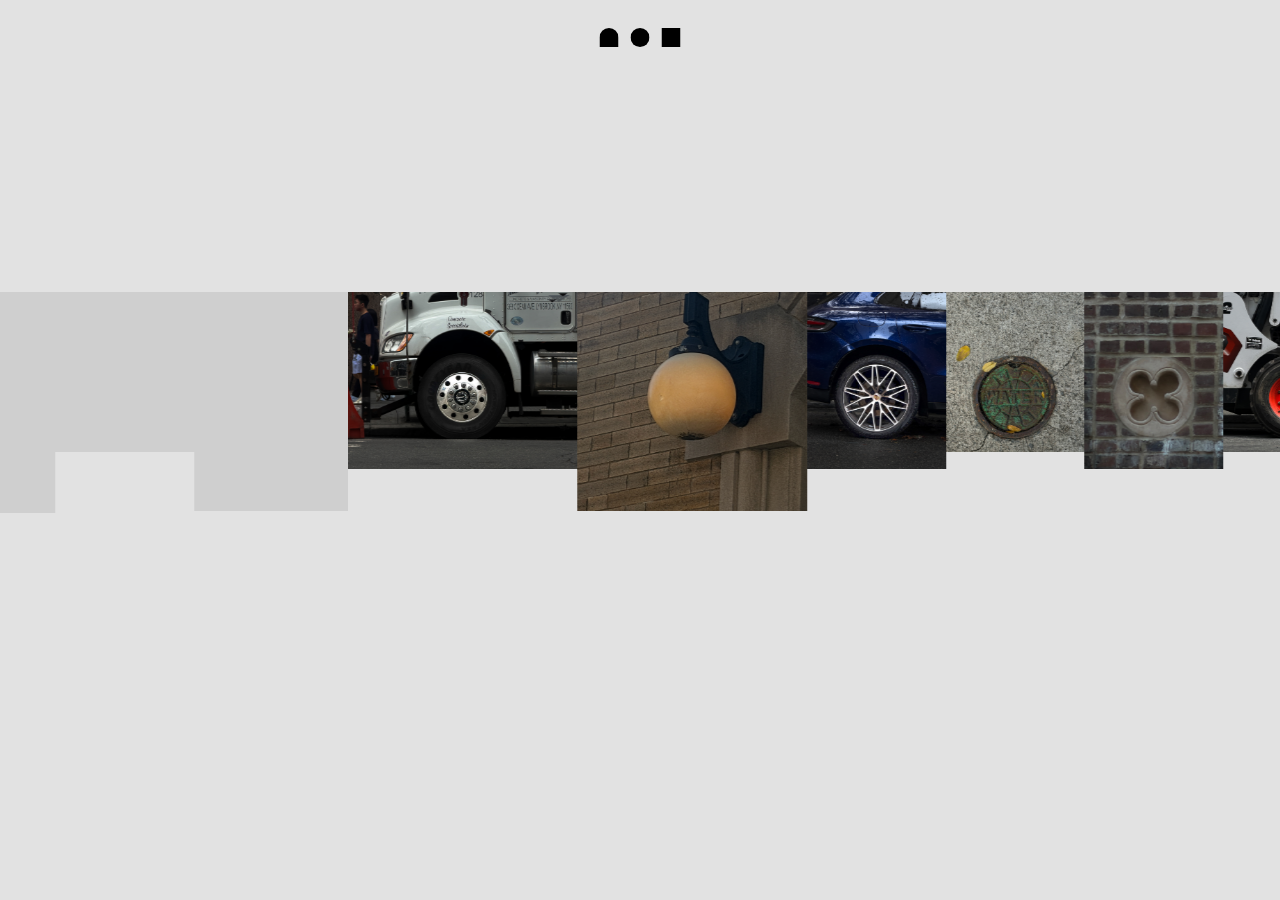
==== index/index.html @ 9a6b1ae3 "Initial commit" ====
<!doctype html>
<html lang="en">
<head>
  <meta charset="utf-8">
  <meta name="viewport" content="width=device-width, initial-scale=1">
  <title>Circle — Approach to What?</title>
  <link rel="preconnect" href="https://fonts.googleapis.com">
  <link rel="preconnect" href="https://fonts.gstatic.com" crossorigin>
  <link href="https://fonts.googleapis.com/css2?family=IBM+Plex+Mono&family=IBM+Plex+Sans:wght@400;700&display=swap" rel="stylesheet">
  <link rel="stylesheet" href="style.css">
  <script src="../assets/page_motion.js"></script>
</head>
<body>

  <!-- 상단 내비게이션: 아치 / 원(현재 갤러리) / 네모 -->
  <nav class="nav" aria-label="Main">
    <a class="nav__btn" href="../entry1/entry1.html" aria-label="Arch gallery">
      <svg viewBox="0 0 19 19" width="19" height="19"><path d="M0 19V9.5a9.5 9.5 0 0 1 19 0V19Z"/></svg>
    </a>
    <a class="nav__btn is-current" href="../index/index.html" aria-label="Circle gallery" aria-current="page">
      <svg viewBox="0 0 19 19" width="19" height="19"><circle cx="9.5" cy="9.5" r="9.5"/></svg>
    </a>
    <a class="nav__btn" href="../entry2/entry2.html" aria-label="Square gallery">
      <svg viewBox="0 0 19 19" width="19" height="19"><rect width="19" height="19"/></svg>
    </a>
  </nav>

  <!-- 사진 띠 + 확대 -->
  <main class="gallery" id="gallery">
    <div class="strip" id="strip"></div>
    <p class="gallery__status" id="status" role="status">Loading photos…</p>
    <div class="quote" id="quote" aria-live="polite">
      <a class="quote__link" id="quote-link" tabindex="-1">
        <span id="quote-text"></span>
        <small id="quote-author"></small>
      </a>
    </div>
  </main>

  <script src="../assets/data.js"></script>
  <script src="../assets/quotes.js"></script>
  <script src="../index/index.js"></script>
</body>
</html>
---- index/style.css ----
/* =========================================================
   index — 갤러리 (사진 띠 + 클릭 확대)
   ========================================================= */

/* ---------- 기본 스타일 ---------- */
:root {
  --bg: #e2e2e2;
  --ink: #000;
  --quote-hover: #ffff00;
  --dim: 0.7;                       /* 선택되지 않은 사진 투명도 */
  --ease: cubic-bezier(0.65, 0, 0.25, 1);
  --dur: 700ms;                     /* script.js 의 DUR 과 맞추기 */
  --s: 1;                           /* script.js 가 화면 크기에 맞춰 계산하는 배율 */
  --sans: "IBM Plex Sans", system-ui, sans-serif;
  --mono: "IBM Plex Mono", ui-monospace, monospace;
}

* { box-sizing: border-box; margin: 0; padding: 0; }
html, body { height: 100%; }
body {
  background: var(--bg);
  color: var(--ink);
  font-family: var(--sans);
  overflow: hidden;
  -webkit-font-smoothing: antialiased;
}

/* ---------- 내비게이션 ---------- */
.nav {
  position: fixed;
  top: calc(38px * var(--s));
  left: 50%;
  transform: translateX(-50%);
  display: flex;
  gap: 12px;
  z-index: 20;
}
.nav__btn { display: block; line-height: 0; transition: opacity 200ms; }
.nav__btn svg { fill: var(--ink); }
.nav__btn:hover { opacity: 0.5; }
.nav__btn:focus-visible { outline: 2px solid var(--ink); outline-offset: 3px; }

/* ---------- 갤러리 ---------- */
.gallery {
  position: fixed;
  inset: 0;
  overflow: hidden;
  cursor: grab;
  touch-action: pan-y;
}
.gallery.is-dragging { cursor: grabbing; }

.strip {
  position: absolute;
  top: 0;
  left: 0;
  height: 100%;
  will-change: transform;
}
.strip.is-animating { transition: transform var(--dur) var(--ease); }

.photo {
  position: absolute;
  overflow: hidden;
  cursor: pointer;
  background: #cfcfcf;
  transition:
    left var(--dur) var(--ease),
    top var(--dur) var(--ease),
    width var(--dur) var(--ease),
    height var(--dur) var(--ease),
    opacity var(--dur) var(--ease);
}
.photo.is-dim { opacity: var(--dim); }
.photo.is-active { cursor: zoom-out; z-index: 2; }
.photo:focus-visible { outline: 2px solid var(--ink); outline-offset: 2px; }

.photo img {
  position: absolute;
  max-width: none;
  pointer-events: none;
  user-select: none;
  -webkit-user-drag: none;
}
/* 이미 크롭한 로컬 사진: 추가 크롭 없이 전체 표시 */
.photo img.is-local {
  inset: 0;
  width: 100%;
  height: 100%;
  object-fit: contain;
}

.photo__caption {
  position: absolute;
  left: calc(10px * var(--s));
  bottom: calc(17px * var(--s));
  font-family: var(--mono);
  font-size: max(9px, calc(10px * var(--s)));
  line-height: 1.3;
  color: #fff;
  white-space: pre-line;
  opacity: 0;
  transition: opacity 300ms;
  pointer-events: none;
}
.photo.is-active .photo__caption { opacity: 1; transition-delay: var(--dur); }

/* ---------- 인용문 ---------- */
.quote {
  position: absolute;
  font-weight: 700;
  font-size: max(17px, calc(24px * var(--s)));
  line-height: 1.25;
  opacity: 0;
  transform: translateY(8px);
  transition: opacity 300ms, transform 300ms;
  visibility: hidden;
  z-index: 5;
  overflow-y: auto;
  overflow-wrap: anywhere;
  pointer-events: none;
}
.quote.is-visible {
  visibility: visible;
  pointer-events: auto;
  opacity: 1;
  transform: none;
}
.quote small {
  display: block;
  font-weight: 400;
  font-size: max(12px, calc(15px * var(--s)));
  line-height: 2;
}

.gallery__status { position: absolute; top: 50%; left: 50%; transform: translate(-50%, -50%); max-width: 90%; font-family: var(--mono); font-size: 13px; text-align: center; }
.gallery__status[hidden] { display: none; }

/* 인용문과 저자를 하나의 링크로 표시. hover/키보드 초점은 노란색. */
.quote__link {
  display: block;
  color: var(--ink);
  text-decoration: none;
  cursor: pointer;
  transition: color 180ms;
}
.quote__link:hover, .quote__link:focus-visible { color: var(--quote-hover); }
.quote__link:focus-visible { outline: 2px solid currentColor; outline-offset: 4px; }
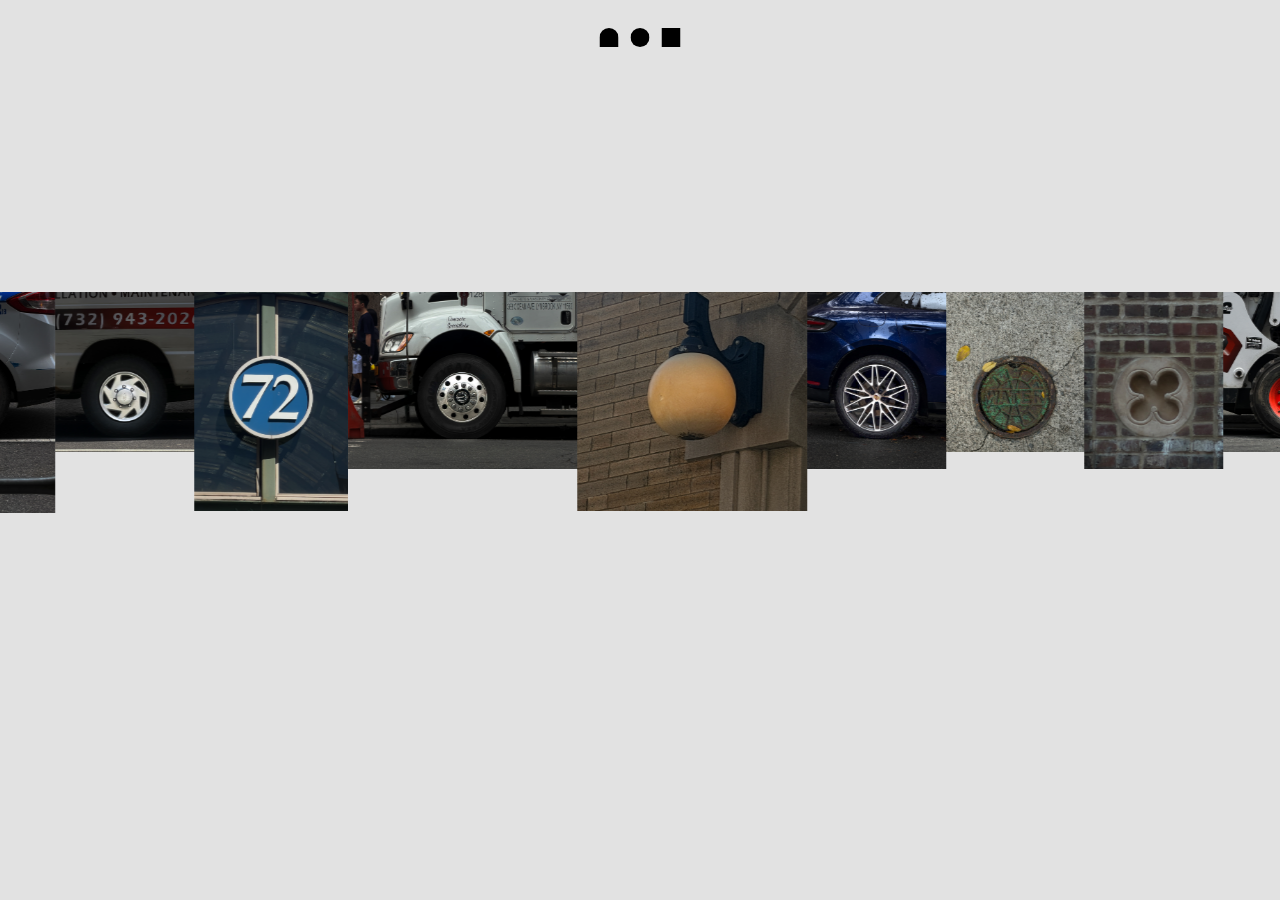
==== commit 9b03333e: "favcon" ====
--- a/index/index.html
+++ b/index/index.html
@@ -3,12 +3,13 @@
 <head>
   <meta charset="utf-8">
   <meta name="viewport" content="width=device-width, initial-scale=1">
-  <title>Circle — Approach to What?</title>
+  <title>Circle</title>
   <link rel="preconnect" href="https://fonts.googleapis.com">
   <link rel="preconnect" href="https://fonts.gstatic.com" crossorigin>
   <link href="https://fonts.googleapis.com/css2?family=IBM+Plex+Mono&family=IBM+Plex+Sans:wght@400;700&display=swap" rel="stylesheet">
   <link rel="stylesheet" href="style.css">
   <script src="../assets/page_motion.js"></script>
+  <link rel="icon" type="image/png" href="../assets/favcon.png">
 </head>
 <body>
 
